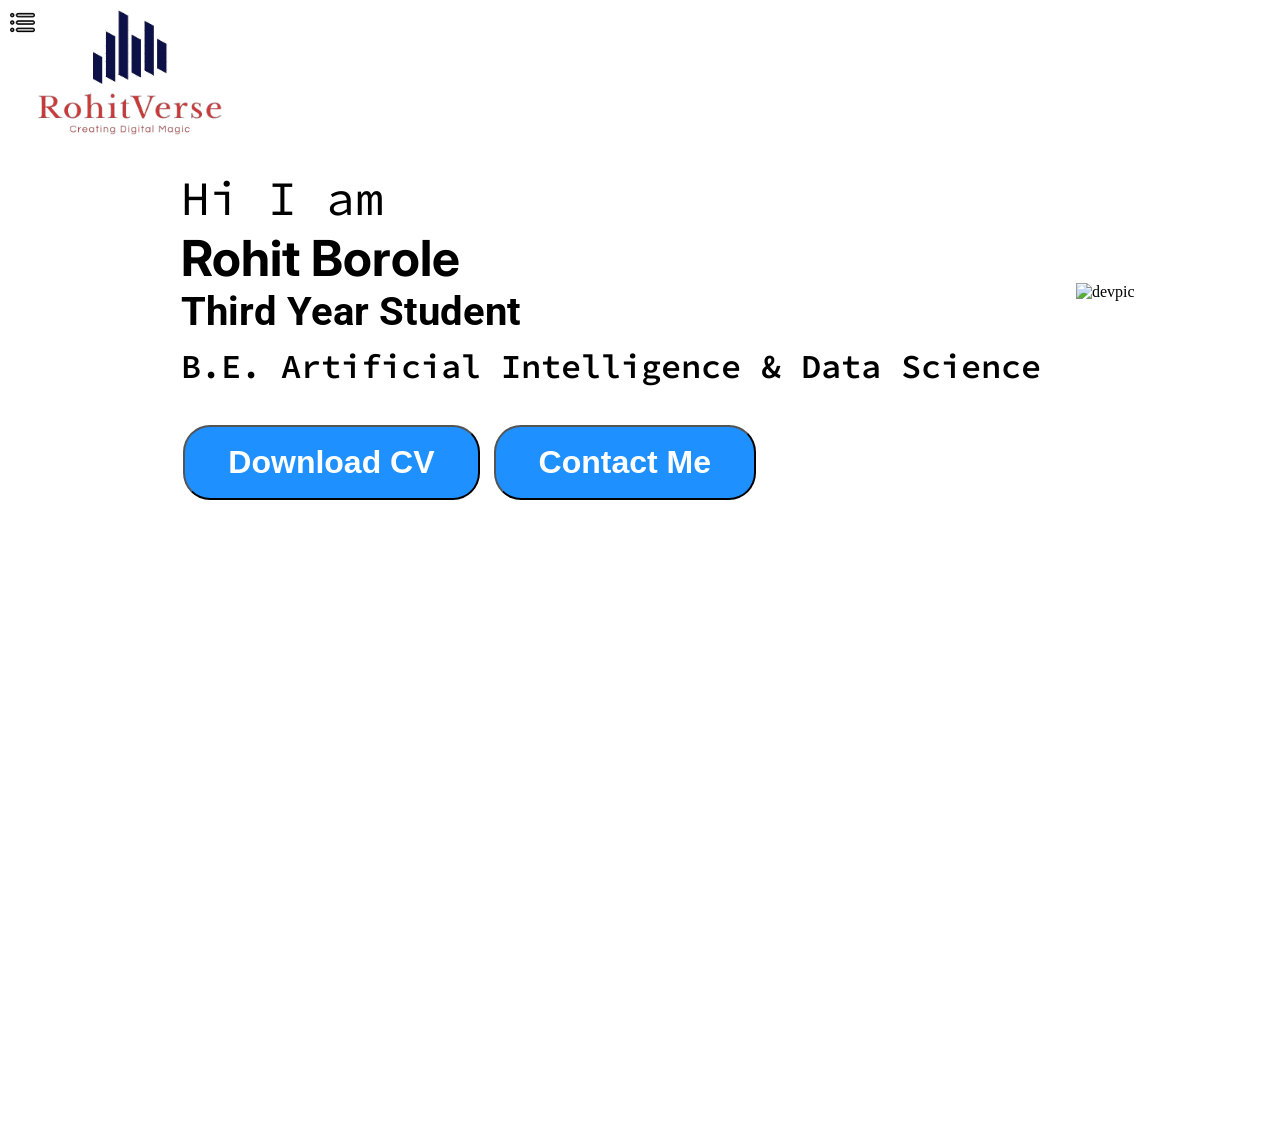
==== index.html @ 705e36b3 "Add files via upload" ====
<!DOCTYPE html>
<html lang="en">
<head>
    <meta charset="UTF-8">
    <meta name="viewport" content="width=device-width, initial-scale=1.0">
    <title>Rohit Borole</title>
    <link rel="stylesheet" href="index.css">
</head>
<body>
    <div class="container">
        <div class="sidebar sidebarGo">
            <div class="vl"></div>
            <div class="logo">
                <img src="/logo.png" alt="logo" width="125">
            </div>
            <nav>
                <ul>
                    <li><a href="/index.html"> Home</a></li>
                    <li><a href="/intro.html"> My Intro</a></li>
                    <li><a href="/cv.html"> CV</a></li>
                    <li><a href="/blog.html"> Blog</a></li>
                    <li><a href="/contact.html"> Contact</a></li>
                </ul>
            </nav>
        </div>
        <div class="main">
            <div class="logo1">
                <img src="/logo.png" alt="logo" width="260">
            </div>
            <div class="hamburger">
                <img class="ham" src="/ham.png" alt="ham" width="25">
                <img class="cross" src="/cross.png" alt="cross" width="25">
            </div>
            <div class="infocontainer">
                <div class="devinfo">
                    <div class="hello">Hi I am </div>
                    <div class="name">Rohit Borole</div>
                    <div class="about">Third Year Student </div>
                    <div class="moreabout">B.E. Artificial Intelligence & Data Science</div>
                    <div class="buttons">
                        <a href="/cv.pdf"><button class="btn">Download CV</button></a>
                        <a href="/contact.html"><button class="btn">Contact Me</button></a>
                    </div>
                </div>
                <div class="devpic"><img src="/devpic1.png" alt="devpic"></div>
            </div>
        </div>
    </div>
<script src="/script.js"></script>    
</body>
</html>
---- index.css ----
@import url('https://fonts.googleapis.com/css2?family=Kalnia:wght@300;500;600&family=Source+Code+Pro&display=swap');
@import url('https://fonts.googleapis.com/css2?family=Roboto:ital,wght@1,300&display=swap');
@import url('https://fonts.googleapis.com/css2?family=Kalnia:wght@300;600&family=Source+Code+Pro&display=swap');
@import url('https://fonts.googleapis.com/css2?family=Inter:wght@800&display=swap');
*{
    margin: 0;
    padding: 0;
}
.sidebar{
    background-color: rgb(217, 217, 217);
    position: absolute;
    font-family: 'Kalnia', serif;
    height: 100vw;
    transition: transform 0.3s ease-in;
}
.sidebar nav{
    padding:0 67px;
    font-weight: bolder;
}
.sidebar nav li{
    list-style: none;
    font-size: 20px;
    padding: 30px 0px 1px;
}
.sidebar nav li a{
    text-decoration: none;
    color: black;
}
.main{
    /*background-color: aquamarine;*/
    width: 110vw;
    height: auto;
}
.container{
    display:flex
}
.infocontainer{
    /*background-color: burlywood;*/
    height: 78vh;
    width: 80vw;
    margin: 144px auto;
    display: flex;
    justify-content: space-around;
}
.intro{
    /*background-color: burlywood;*/
    height: 78vh;
    width: 80vw;
    margin: 144px auto;
    display: flex;
    justify-content: space-around;
}
.devinfo{
    font-size: 16px;
    display: flex;
    align-items: baseline;
    flex-direction: column;
    font-family: 'Source Code Pro', monospace;
    margin: -115px 0 0 36px;

}
.devpic img{
    height: 78vh;
}
.hello {
    font-size: 3em;
    font-family: 'Source Code Pro', monospace;
}
.name {
    font-size: 3.1em;
    font-weight: bolder;
    font-family: 'Inter', sans-serif;
}
.about {
    font-size: 2.5em;
    font-family: 'Roboto', sans-serif;
    font-weight: bolder;
}
.moreabout {
    font-size: 2.1em;
    font-weight: 600;
    margin-top: 10px;
}
.buttons{
    margin-top: 2.2em;
    font-size: 16px;
}
.btn{
    padding: 17px 43px;
    border-radius: 27px;
    background-color: dodgerblue;
    color: white;
    font-weight: 700;
    font-size: 2em;
    margin: 3px 2px;
    cursor: pointer; 
    
}
.btn:hover{
    background-color: white;
    color: dodgerblue;
    font-weight: 700;
}
.btn-sm{
    font-size: 15px;
    padding: 11px 23px;
    margin: 5px 0;
}
.main h1{
    margin: 10px 0 10px -1px ;
    font-size: 58px;
    font-family: 'Kalnia', serif;
    font-weight: bolder;
}
.contactform{
    margin: 50px 45px;

}
.contactform form div{
    padding: 8px 0 ;
    display: flex;
    flex-direction: column;
}
.contactform form div input{
    margin: 5px 0 0;
    width: 20vw;
    border-radius: 6px;
    font-size: 17px;
}
#emailHelp{
    margin: 5px 0;
    font-size: 10px;
    color: midnightblue;
}
#form-check{
    flex-direction: row;
}
#form-check input{
    width: 13px;
    margin: 0px 3px;
}
.blogitem{
    margin: 25px;
}
.blogitem h2{
    margin: 25px 23px 19px 10px;
    font-family: 'Roboto', sans-serif;
    font-size: 27px;
}

.CVcontainer h2{
    margin: 25px 23px 26px 10px;
    font-family: 'Roboto', sans-serif;
    font-size: 27px;
}
.h2{
    margin: 25px 23px 19px 10px;
    font-family: 'Roboto', sans-serif;
    font-size: 27px;
}
.p{
    margin: -13px 25px 10px;
    font-family: 'Source Code Pro', monospace;
}
.devinfo h2{
    margin: 25px 23px 19px 10px;
    font-family: 'Roboto', sans-serif;
    font-size: 27px;
}
.prog_skillcontainer p{
    margin: -13px 25px 10px;
    font-family: 'Source Code Pro', monospace;
    font-weight: 700;   
}
.sidebarGo{
    transform: translate(-250px, 0px);
    position: absolute;
}
.skillcontainer p{
    margin: -13px 25px 10px;
    font-family: 'Source Code Pro', monospace;
    font-weight: 700;   
}
@media (max-width: 1025px){
    /*kground-color: aquamarine;*/
    
    .devpic{
        display: none;
    }
    .devinfo{
        font-size: 10px;
        padding: 30px 0;
    }
    .buttons{
        font-size: 7px;
    }
    /*.main h1{
        font-size: 45px;
    }*/
    .intro h1{
        font-size: 45px;
    }
    .CVcontainer h1{
        font-size: 45px;
    }
    .blogcontainer h1{
        font-size: 45px;
    }
    .contactform h1{
        font-size: 45px;
    }
    .CVcontainer{
        margin: 21px 0 0 51px;
    }
    .blogcontainer{
        margin: 22px 0 0 15px;
    }
    .intro{
        margin: 80px 0 0 14px;
    }
    .contactform{
        margin: 13px 0 0 50px;
    }
    .infocontainer{
        margin: 95px 0 0 21px;        
    }
    .contactform form div input {
        margin: 5px 0 0;
        width: 250px;
        border-radius: 6px;
        font-size: 17px;
    }
    .sidebar {
        background-color: rgb(217, 217, 217);
        position: absolute;
        font-family: 'Kalnia', serif;
        height: 100%;
        transition: transform 0.3s ease-in;
    }
    .logo1{
        margin-left: 30px;
    }
} 
.logo{
    padding: 10px;
    margin: 7px 33px;
    margin-bottom: 0;
    padding-bottom: 0;
}
.logo1{
    margin-left:0 630px;
}
.hamburger{
    position: absolute;
    cursor: pointer;
    top: 10px;
    left: 10px;
}
.cross{
    margin-left: 175px;
    transition: transform 0.3s ease-in;
}
.blogcontainer h1{
    margin: 25px;

}
.blogcontainer{
    margin: 50px 0 0 45px;

}

.contactform h1{
    margin: 10px 0 10px -1px ;
    
}
.vl {
    border-left: 6px solid rgb(119, 119, 119);
    height: 100%;
    margin-left: 220px;
    filter: blur(5px);
    position: fixed;
    
}
.CVcontainer{
    margin: 50px 0 0 45px;
}
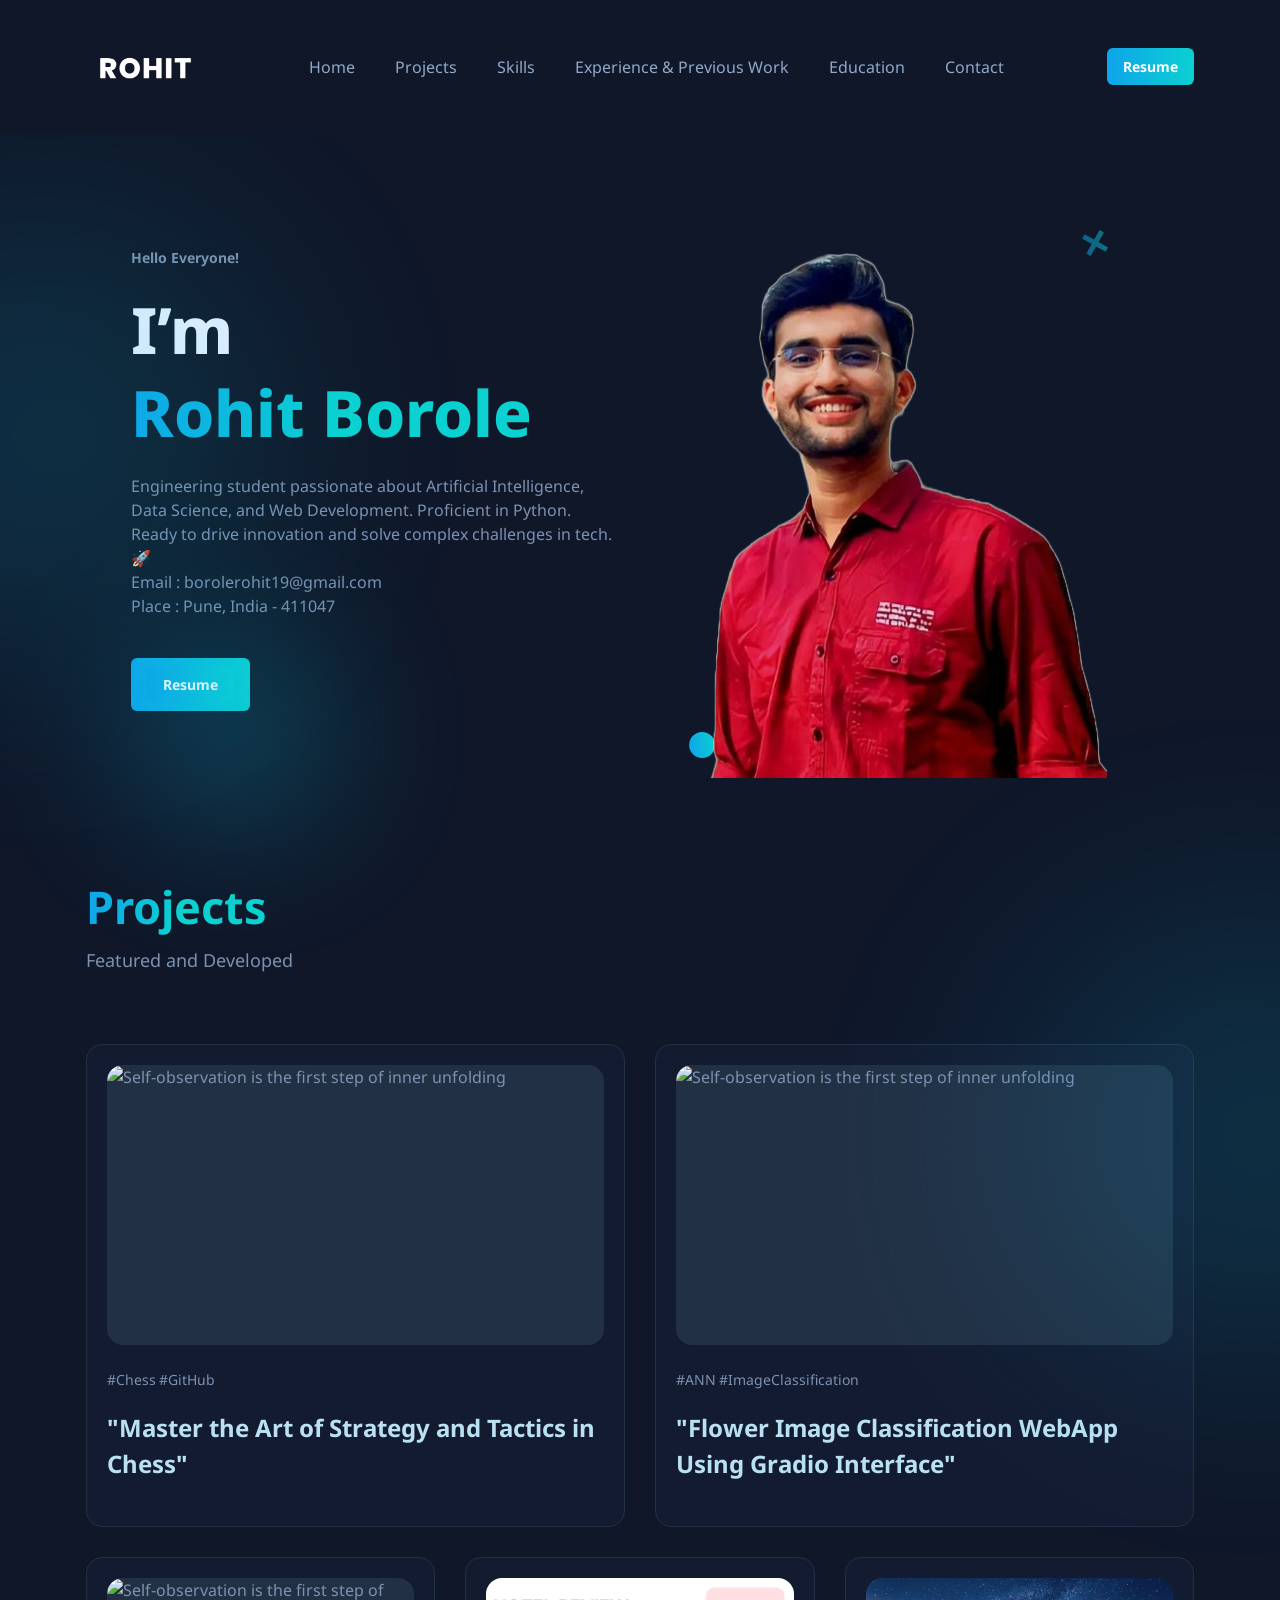
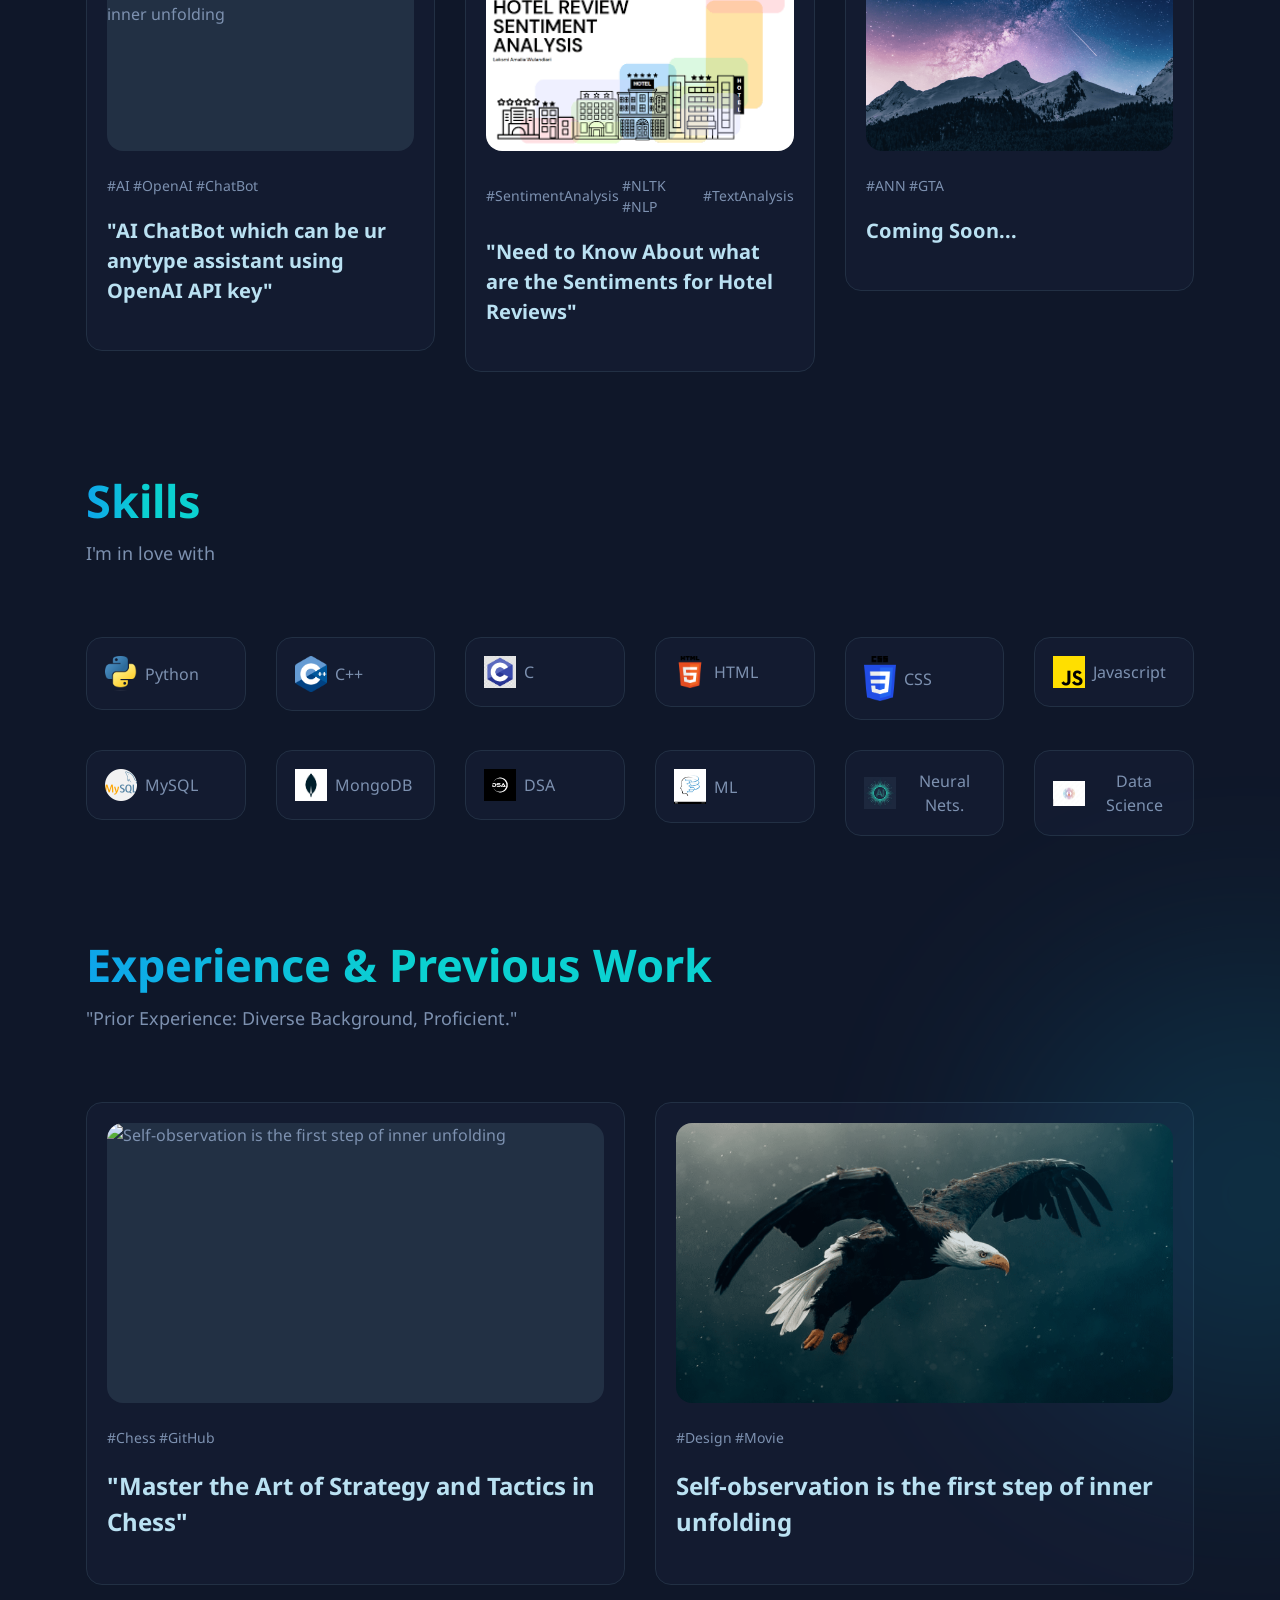
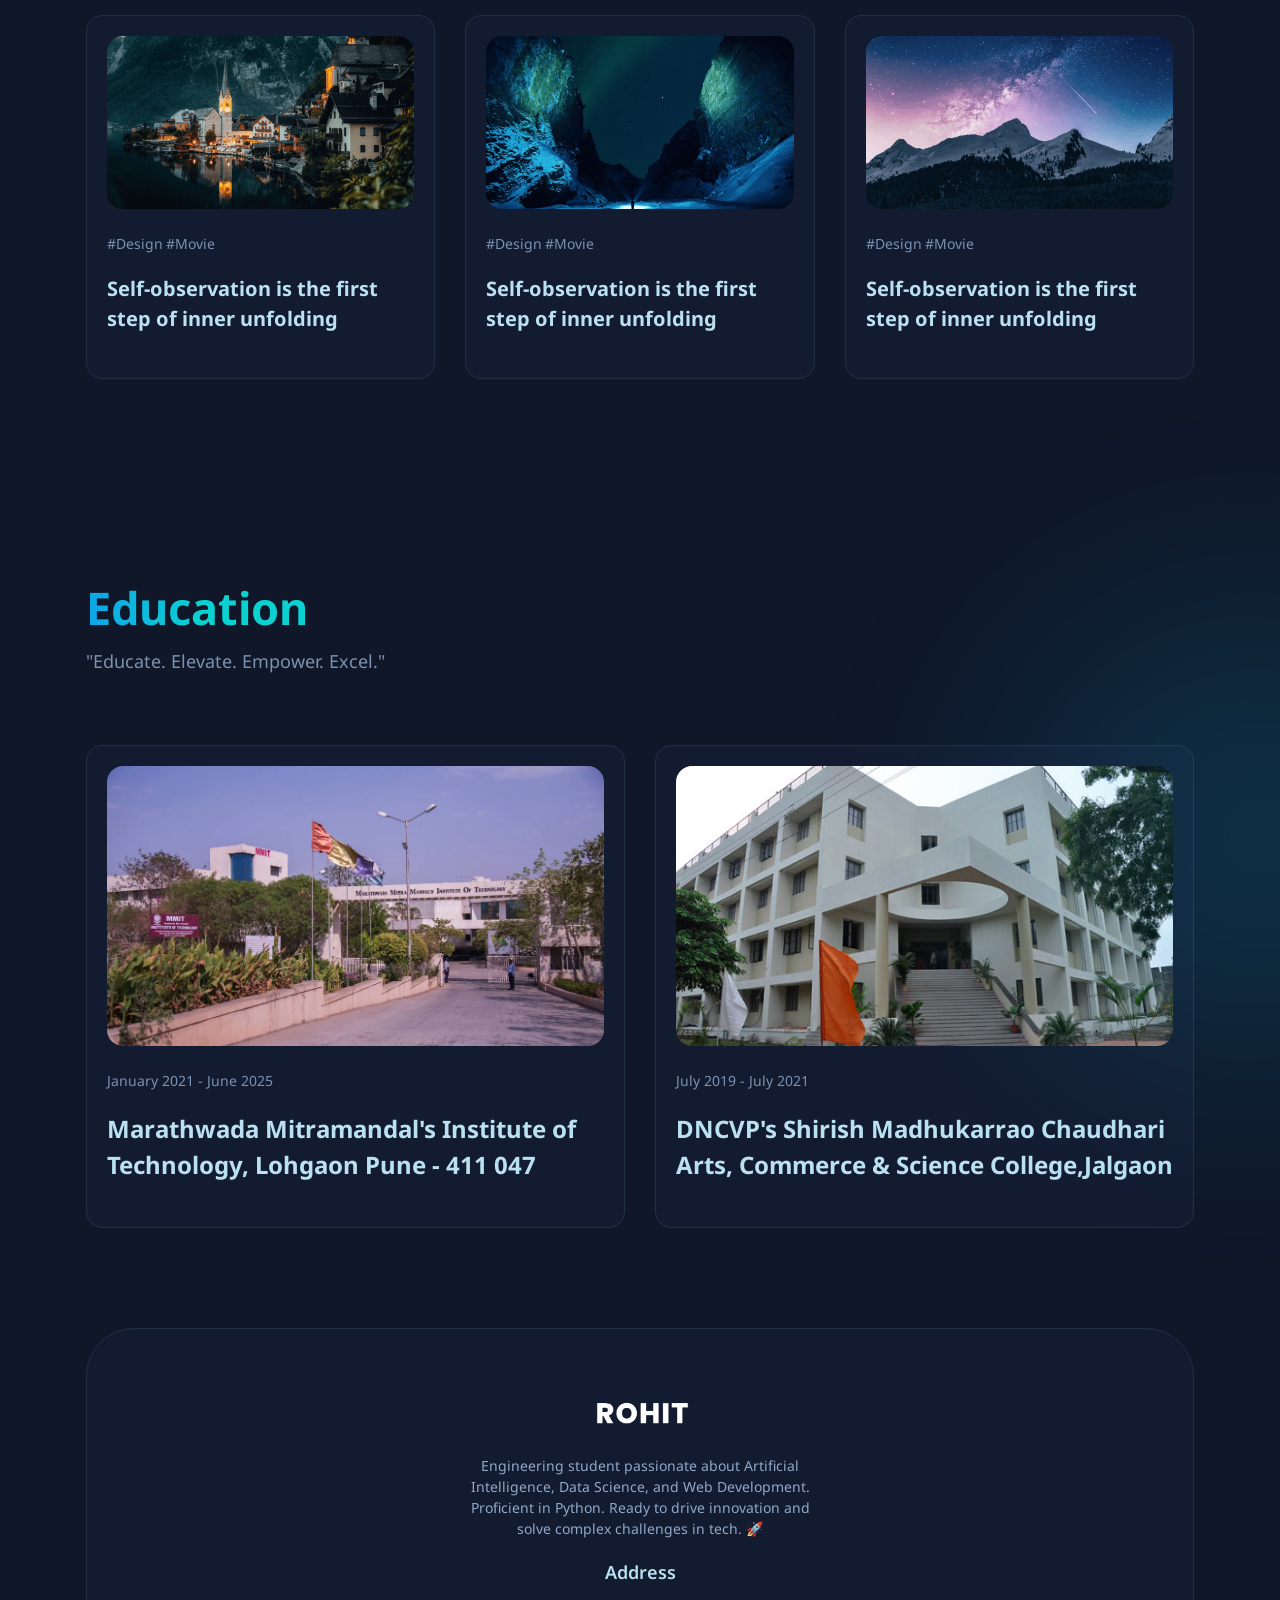
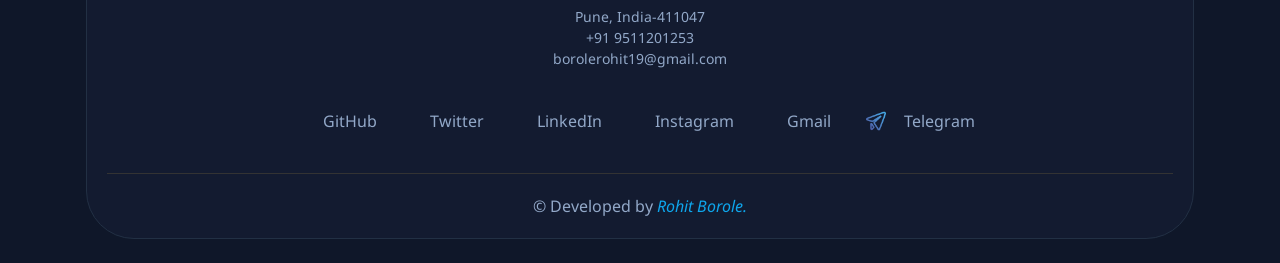
==== commit 0cc6237c: "Add files via upload" ====
--- a/index.html
+++ b/index.html
@@ -1,51 +1,1016 @@
-<!DOCTYPE html>
-<html lang="en">
-<head>
-    <meta charset="UTF-8">
-    <meta name="viewport" content="width=device-width, initial-scale=1.0">
-    <title>Rohit Borole</title>
-    <link rel="stylesheet" href="index.css">
-</head>
-<body>
-    <div class="container">
-        <div class="sidebar sidebarGo">
-            <div class="vl"></div>
-            <div class="logo">
-                <img src="/logo.png" alt="logo" width="125">
-            </div>
-            <nav>
-                <ul>
-                    <li><a href="/index.html"> Home</a></li>
-                    <li><a href="/intro.html"> My Intro</a></li>
-                    <li><a href="/cv.html"> CV</a></li>
-                    <li><a href="/blog.html"> Blog</a></li>
-                    <li><a href="/contact.html"> Contact</a></li>
-                </ul>
-            </nav>
-        </div>
-        <div class="main">
-            <div class="logo1">
-                <img src="/logo.png" alt="logo" width="260">
-            </div>
-            <div class="hamburger">
-                <img class="ham" src="/ham.png" alt="ham" width="25">
-                <img class="cross" src="/cross.png" alt="cross" width="25">
-            </div>
-            <div class="infocontainer">
-                <div class="devinfo">
-                    <div class="hello">Hi I am </div>
-                    <div class="name">Rohit Borole</div>
-                    <div class="about">Third Year Student </div>
-                    <div class="moreabout">B.E. Artificial Intelligence & Data Science</div>
-                    <div class="buttons">
-                        <a href="/cv.pdf"><button class="btn">Download CV</button></a>
-                        <a href="/contact.html"><button class="btn">Contact Me</button></a>
-                    </div>
-                </div>
-                <div class="devpic"><img src="/devpic1.png" alt="devpic"></div>
-            </div>
-        </div>
-    </div>
-<script src="/script.js"></script>    
-</body>
+<!DOCTYPE html>
+<html lang="en">
+
+<head>
+  <meta charset="UTF-8">
+  <meta http-equiv="X-UA-Compatible" content="IE=edge">
+  <meta name="viewport" content="width=device-width, initial-scale=1.0">
+
+  <!-- 
+    - primary meta tags
+  -->
+  <title>Rohit - Personal Portfolio</title>
+  <meta name="title" content="Rohit - Personal Portfolio">
+  <meta name="description" content="This is a Portfolio of & by Rohit">
+
+  <!-- 
+    - favicon
+  -->
+  <link rel="shortcut icon" href="./assets/images/R.png" type="image/svg+xml">
+
+  <!-- 
+    - google font link
+  -->
+  <link rel="preconnect" href="https://fonts.googleapis.com">
+  <link rel="preconnect" href="https://fonts.gstatic.com" crossorigin>
+  <link href="https://fonts.googleapis.com/css2?family=Noto+Sans:wght@300;400;500;600;700;800&display=swap"
+    rel="stylesheet">
+
+  <!-- 
+    - custom css link
+  -->
+  <link rel="stylesheet" href="./assets/css/style.css">
+
+  <!-- 
+    - preload images
+  -->
+  <link rel="preload" as="image" href="./assets/images/file.png">
+  <link rel="preload" as="image" href="./assets/images/pattern-2.svg">
+  <link rel="preload" as="image" href="./assets/images/pattern-3.svg">
+
+</head>
+
+<body id="top">
+
+  <!-- 
+    - #HEADER
+  -->
+
+  <header class="header" data-header>
+    <div class="container">
+
+      <a href="#" class="logo">
+        <img src="logo.png" width="119" height="37" alt="Wren logo">
+      </a>
+
+      <nav class="navbar" data-navbar>
+
+        <div class="navbar-top">
+          <a href="#" class="logo">
+            <img src="logo.png" width="119" height="37" alt="Wren logo">
+          </a>
+
+          <button class="nav-close-btn" aria-label="close menu" data-nav-toggler>
+            <ion-icon name="close-outline" aria-hidden="true"></ion-icon>
+          </button>
+        </div>
+
+        <ul class="navbar-list">
+
+          <li>
+            <a href="#home" class="navbar-link hover-1" data-nav-toggler>Home</a>
+          </li>
+
+         
+          <li>
+            <a href="#featured" class="navbar-link hover-1" data-nav-toggler>Projects</a>
+          </li>
+
+          <li>
+            <a href="#tag-label" class="navbar-link hover-1" data-nav-toggler>Skills</a>
+          </li>
+
+          <li>
+            <a href="#expr" class="navbar-link hover-1" data-nav-toggler>Experience & Previous Work</a>
+          </li>
+
+          <li>
+            <a href="#education" class="navbar-link hover-1" data-nav-toggler>Education</a>
+          </li>
+           
+          <li>
+            <a href="#contact" class="navbar-link hover-1" data-nav-toggler>Contact</a>
+          </li>
+
+
+
+        </ul>
+
+        <div class="navbar-bottom">
+
+          <div class="profile-card">
+            <img src="./assets/images/file(1).png" width="48" height="48" alt="Steven" class="profile-banner">
+
+            <div>
+              <p class="card-title">Hello Steven !</p>
+
+              <p class="card-subtitle">
+                You have 3 new messages
+              </p>
+            </div>
+          </div>
+
+          <ul class="link-list">
+
+            <li>
+              <a href="#" class="navbar-bottom-link hover-1">Profile</a>
+            </li>
+
+            <li>
+              <a href="#" class="navbar-bottom-link hover-1">Articles Saved</a>
+            </li>
+
+            <li>
+              <a href="#" class="navbar-bottom-link hover-1">Add New Post</a>
+            </li>
+
+            <li>
+              <a href="#" class="navbar-bottom-link hover-1">My Likes</a>
+            </li>
+
+            <li>
+              <a href="#" class="navbar-bottom-link hover-1">Account Setting</a>
+            </li>
+
+            <li>
+              <a href="#" class="navbar-bottom-link hover-1">Sign Out</a>
+            </li>
+
+          </ul>
+
+        </div>
+
+        <p class="copyright-text">
+          Copyright 2024 © Rohit - Personal Portfolio.
+          Developed by &#x2764;
+        </p>
+        
+
+      </nav>
+
+      <a href="./assets/RESUME.pdf" class="btn btn-primary">Resume</a>
+
+      <button class="nav-open-btn" aria-label="open menu" data-nav-toggler>
+        <ion-icon name="menu-outline" aria-hidden="true"></ion-icon>
+      </button>
+
+    </div>
+  </header>
+
+
+
+
+
+  <main>
+    <article>
+
+      <!-- 
+        - #HERO
+      -->
+
+      <section class="hero" id="home" aria-label="home">
+        <div class="container">
+
+          <div class="hero-content">
+
+            <p class="hero-subtitle">Hello Everyone!</p>
+
+            <h1 class="headline headline-1 section-title">
+              I’m <span class="span">Rohit Borole</span>
+            </h1>
+
+            <p class="hero-text">
+              Engineering student passionate about Artificial Intelligence, Data Science, and Web Development. Proficient in Python. Ready to drive innovation and solve complex challenges in tech. 🚀<br>
+Email : borolerohit19@gmail.com <br>
+
+Place : Pune, India - 411047
+            </p>
+
+            <button class="btn btn-primary">
+              
+              <span class="span"><a href="./assets/RESUME.pdf" class="btn btn-primary">Resume</a></span>
+              
+            </button>
+            
+
+          </div>
+
+          <div class="hero-banner">
+
+            <img src="./assets/images/file.png" width="163.5" height="245" alt="Wren Clark" class="w-100">
+            <img src="./assets/images/pattern-2.svg" width="27" height="26" alt="shape" class="shape shape-1">
+
+            <img src="./assets/images/pattern-3.svg" margin-left="" width="27" height="26" alt="shape" class="shape shape-2">
+
+          </div>
+
+          <img src="./assets/images/shadow-1.svg" width="500" height="800" alt="" class="hero-bg hero-bg-1">
+
+          <img src="./assets/images/shadow-2.svg" width="500" height="500" alt="" class="hero-bg hero-bg-2">
+
+        </div>
+      </section>
+
+
+
+
+
+
+      <!-- 
+        - #FEATURED POST
+      -->
+
+      <section class="section feature" aria-label="feature" id="featured">
+        <div class="container">
+
+          <h2 class="headline headline-2 section-title">
+            <span class="span">Projects</span>
+          </h2>
+
+          <p class="section-text">
+            Featured and Developed
+          </p>
+
+          <ul class="feature-list">
+
+            <li>
+              <div class="card feature-card">
+
+                <figure class="card-banner img-holder" style="--width: 1602; --height: 903;">
+                  <img src="https://i.ytimg.com/vi/wYRRVRrK0R8/maxresdefault.jpg" width="1602" height="903" loading="lazy"
+                    alt="Self-observation is the first step of inner unfolding" class="img-cover">
+                </figure>
+
+                <div class="card-content">
+
+                  <div class="card-wrapper">
+                    <div class="card-tag">
+                      <a href="#" class="span hover-2">#Chess</a>
+
+                      <a href="#" class="span hover-2">#GitHub</a>
+                    </div>
+
+                    <div class="wrapper">
+                    </div>
+                  </div>
+
+                  <h3 class="headline headline-3">
+                    <a href="https://rohit-borole.github.io/Chess-By-Rohit/" class="card-title hover-2">
+                      "Master the Art of Strategy and Tactics in Chess"
+                    </a>
+                  </h3>
+
+                  <div class="card-wrapper">
+
+                    
+
+                  </div>
+
+                </div>
+
+              </div>
+            </li>
+
+            <li>
+              <div class="card feature-card">
+
+                <figure class="card-banner img-holder" style="--width: 1602; --height: 903;">
+                  <img src="https://miro.medium.com/v2/resize:fit:1400/1*ga5jFqUhdh_2P8nEul_IXA.png" width="1602" height="903" loading="lazy"
+                    alt="Self-observation is the first step of inner unfolding" class="img-cover">
+                </figure>
+
+                <div class="card-content">
+
+                  <div class="card-wrapper">
+                    <div class="card-tag">
+                      <a href="#" class="span hover-2">#ANN</a>
+
+                      <a href="#" class="span hover-2">#ImageClassification</a>
+                    </div>
+
+                    
+                  </div>
+
+                  <h3 class="headline headline-3">
+                    <a href="#" class="card-title hover-2">
+                      "Flower Image Classification WebApp Using Gradio Interface"
+                    </a>
+                  </h3>
+
+                  <div class="card-wrapper">
+
+                    
+
+                    
+                  </div>
+
+                </div>
+
+              </div>
+            </li>
+
+            <li>
+              <div class="card feature-card">
+
+                <figure class="card-banner img-holder" style="--width: 1602; --height: 903;">
+                  <img src="https://res.cloudinary.com/upwork-cloud/video/upload/c_scale,w_1000/v1708282885/catalog/1759286715550097408/xennyd4yoke6ts0ivbgb.JPEG" width="1602" height="903" loading="lazy"
+                    alt="Self-observation is the first step of inner unfolding" class="img-cover">
+                </figure>
+
+                <div class="card-content">
+
+                  <div class="card-wrapper">
+                    <div class="card-tag">
+                      <a href="#" class="span hover-2">#AI</a>
+                      <a href="#" class="span hover-2">#OpenAI</a>
+                      <a href="#" class="span hover-2">#ChatBot</a>
+                    </div>
+
+                    
+                  </div>
+
+                  <h3 class="headline headline-3">
+                    <a href="#" class="card-title hover-2">
+                      "AI ChatBot which can be ur anytype assistant using OpenAI API key"
+                    </a>
+                  </h3>
+
+                  <div class="card-wrapper">
+
+                    
+
+                    
+                  </div>
+
+                </div>
+
+              </div>
+            </li>
+
+            <li>
+              <div class="card feature-card">
+
+                <figure class="card-banner img-holder" style="--width: 1602; --height: 903;">
+                  <img src="[data-uri]" width="1602" height="903" loading="lazy"
+                    alt="Self-observation is the first step of inner unfolding" class="img-cover">
+                </figure>
+
+                <div class="card-content">
+
+                  <div class="card-wrapper">
+                    <div class="card-tag">
+                      <a href="#" class="span hover-2">#SentimentAnalysis</a>
+                      <a href="#" class="span hover-2">#NLTK #NLP</a>
+                      <a href="#" class="span hover-2">#TextAnalysis</a>
+                    </div>
+
+                    
+                  </div>
+
+                  <h3 class="headline headline-3">
+                    <a href="#" class="card-title hover-2">
+                      "Need to Know About what are the Sentiments for Hotel Reviews"
+                    </a>
+                  </h3>
+
+                  <div class="card-wrapper">
+
+                    
+
+                    
+                  </div>
+
+                </div>
+
+              </div>
+            </li>
+
+            <li>
+              <div class="card feature-card">
+
+                <figure class="card-banner img-holder" style="--width: 1602; --height: 903;">
+                  <img src="./assets/images/featured-5.png" width="1602" height="903" loading="lazy"
+                    alt="Self-observation is the first step of inner unfolding" class="img-cover">
+                </figure>
+
+                <div class="card-content">
+
+                  <div class="card-wrapper">
+                    <div class="card-tag">
+                      <a href="#" class="span hover-2">#ANN</a>
+
+                      <a href="#" class="span hover-2">#GTA</a>
+                    </div>
+
+                    
+                  </div>
+
+                  <h3 class="headline headline-3">
+                    <a href="#" class="card-title hover-2">
+                      Coming Soon...
+                    </a>
+                  </h3>
+
+                  <div class="card-wrapper">
+
+                    
+
+                    
+                  </div>
+
+                </div>
+
+              </div>
+            </li>
+
+          </ul>
+
+        
+
+        </div>
+
+        <img src="./assets/images/shadow-3.svg" width="500" height="1500" loading="lazy" alt="" class="feature-bg">
+
+      </section>
+
+
+
+
+
+      <!-- 
+        - #POPULAR TAGS
+      -->
+
+      <section class="tags" aria-labelledby="tag-label" id="tag-label">
+        <div class="container">
+
+          <h2 class="headline headline-2 section-title" >
+            <span class="span">Skills</span>
+          </h2>
+
+          <p class="section-text">
+            I'm in love with
+          </p>
+
+          <ul class="grid-list">
+
+            <li>
+              <button class="card tag-btn">
+                <img src="./assets/images/Python.png" width="32" height="32" loading="lazy" alt="Travel">
+
+                <p class="btn-text">Python</p>
+              </button>
+            </li>
+
+            <li>
+              <button class="card tag-btn">
+                <img src="./assets/images/c++.png" width="32" height="32" loading="lazy" alt="Culture">
+
+                <p class="btn-text">C++</p>
+              </button>
+            </li>
+
+            <li>
+              <button class="card tag-btn">
+                <img src="./assets/images/c.jpg" width="32" height="32" loading="lazy" alt="Lifestyle">
+
+                <p class="btn-text">C</p>
+              </button>
+            </li>
+
+            <li>
+              <button class="card tag-btn">
+                <img src="./assets/images/html.png" width="32" height="32" loading="lazy" alt="Fashion">
+
+                <p class="btn-text">HTML</p>
+              </button>
+            </li>
+
+            <li>
+              <button class="card tag-btn">
+                <img src="./assets/images/css.png" width="32" height="32" loading="lazy" alt="Food">
+
+                <p class="btn-text">CSS</p>
+              </button>
+            </li>
+
+            <li>
+              <button class="card tag-btn">
+                <img src="./assets/images/js.png" width="32" height="32" loading="lazy" alt="Space">
+
+                <p class="btn-text">Javascript</p>
+              </button>
+            </li>
+
+            <li>
+              <button class="card tag-btn">
+                <img src="./assets/images/mysql.png" width="32" height="32" loading="lazy" alt="Animal">
+
+                <p class="btn-text">MySQL</p>
+              </button>
+            </li>
+
+            <li>
+              <button class="card tag-btn">
+                <img src="./assets/images/mongo.png" width="32" height="32" loading="lazy" alt="Minimal">
+
+                <p class="btn-text">MongoDB</p>
+              </button>
+            </li>
+
+            <li>
+              <button class="card tag-btn">
+                <img src="./assets/images/dsa.png" width="32" height="32" loading="lazy" alt="Interior">
+
+                <p class="btn-text">DSA</p>
+              </button>
+            </li>
+
+            <li>
+              <button class="card tag-btn">
+                <img src="./assets/images/ml.png" width="32" height="32" loading="lazy" alt="Plant">
+
+                <p class="btn-text">ML</p>
+              </button>
+            </li>
+
+            <li>
+              <button class="card tag-btn">
+                <img src="./assets/images/nn.jpeg" width="32" height="32" loading="lazy" alt="Nature">
+
+                <p class="btn-text">Neural Nets.</p>
+              </button>
+            </li>
+
+            <li>
+              <button class="card tag-btn">
+                <img src="./assets/images/ds.jpeg" width="32" height="32" loading="lazy" alt="Business">
+
+                <p class="btn-text">Data Science</p>
+              </button>
+            </li>
+
+          </ul>
+
+        </div>
+      </section>
+
+
+
+
+
+      <!-- 
+        - #RECENT POST
+      -->
+      <section class="section feature" aria-label="feature" id="expr">
+        <div class="container">
+
+          <h2 class="headline headline-2 section-title">
+            <span class="span">Experience & Previous Work</span>
+          </h2>
+
+          <p class="section-text">
+            "Prior Experience: Diverse Background, Proficient."
+          </p>
+
+          <ul class="feature-list">
+
+            <li>
+              <div class="card feature-card">
+
+                <figure class="card-banner img-holder" style="--width: 1602; --height: 903;">
+                  <img src="https://png.pngtree.com/background/20230524/original/pngtree-the-game-of-chess-picture-image_2710450.jpg" width="1602" height="903" loading="lazy"
+                    alt="Self-observation is the first step of inner unfolding" class="img-cover">
+                </figure>
+
+                <div class="card-content">
+
+                  <div class="card-wrapper">
+                    <div class="card-tag">
+                      <a href="#" class="span hover-2">#Chess</a>
+
+                      <a href="#" class="span hover-2">#GitHub</a>
+                    </div>
+
+                    <div class="wrapper">
+                    </div>
+                  </div>
+
+                  <h3 class="headline headline-3">
+                    <a href="#" class="card-title hover-2">
+                      "Master the Art of Strategy and Tactics in Chess"
+                    </a>
+                  </h3>
+
+                  <div class="card-wrapper">
+
+                    
+
+                  </div>
+
+                </div>
+
+              </div>
+            </li>
+
+            <li>
+              <div class="card feature-card">
+
+                <figure class="card-banner img-holder" style="--width: 1602; --height: 903;">
+                  <img src="./assets/images/featured-2.png" width="1602" height="903" loading="lazy"
+                    alt="Self-observation is the first step of inner unfolding" class="img-cover">
+                </figure>
+
+                <div class="card-content">
+
+                  <div class="card-wrapper">
+                    <div class="card-tag">
+                      <a href="#" class="span hover-2">#Design</a>
+
+                      <a href="#" class="span hover-2">#Movie</a>
+                    </div>
+
+                    
+                  </div>
+
+                  <h3 class="headline headline-3">
+                    <a href="#" class="card-title hover-2">
+                      Self-observation is the first step of inner unfolding
+                    </a>
+                  </h3>
+
+                  <div class="card-wrapper">
+
+                    
+
+                    
+                  </div>
+
+                </div>
+
+              </div>
+            </li>
+
+            <li>
+              <div class="card feature-card">
+
+                <figure class="card-banner img-holder" style="--width: 1602; --height: 903;">
+                  <img src="./assets/images/featured-3.png" width="1602" height="903" loading="lazy"
+                    alt="Self-observation is the first step of inner unfolding" class="img-cover">
+                </figure>
+
+                <div class="card-content">
+
+                  <div class="card-wrapper">
+                    <div class="card-tag">
+                      <a href="#" class="span hover-2">#Design</a>
+
+                      <a href="#" class="span hover-2">#Movie</a>
+                    </div>
+
+                    
+                  </div>
+
+                  <h3 class="headline headline-3">
+                    <a href="#" class="card-title hover-2">
+                      Self-observation is the first step of inner unfolding
+                    </a>
+                  </h3>
+
+                  <div class="card-wrapper">
+
+                    
+
+                    
+                  </div>
+
+                </div>
+
+              </div>
+            </li>
+
+            <li>
+              <div class="card feature-card">
+
+                <figure class="card-banner img-holder" style="--width: 1602; --height: 903;">
+                  <img src="./assets/images/featured-4.png" width="1602" height="903" loading="lazy"
+                    alt="Self-observation is the first step of inner unfolding" class="img-cover">
+                </figure>
+
+                <div class="card-content">
+
+                  <div class="card-wrapper">
+                    <div class="card-tag">
+                      <a href="#" class="span hover-2">#Design</a>
+
+                      <a href="#" class="span hover-2">#Movie</a>
+                    </div>
+
+                    
+                  </div>
+
+                  <h3 class="headline headline-3">
+                    <a href="#" class="card-title hover-2">
+                      Self-observation is the first step of inner unfolding
+                    </a>
+                  </h3>
+
+                  <div class="card-wrapper">
+
+                    
+
+                    
+                  </div>
+
+                </div>
+
+              </div>
+            </li>
+
+            <li>
+              <div class="card feature-card">
+
+                <figure class="card-banner img-holder" style="--width: 1602; --height: 903;">
+                  <img src="./assets/images/featured-5.png" width="1602" height="903" loading="lazy"
+                    alt="Self-observation is the first step of inner unfolding" class="img-cover">
+                </figure>
+
+                <div class="card-content">
+
+                  <div class="card-wrapper">
+                    <div class="card-tag">
+                      <a href="#" class="span hover-2">#Design</a>
+
+                      <a href="#" class="span hover-2">#Movie</a>
+                    </div>
+
+                    
+                  </div>
+
+                  <h3 class="headline headline-3">
+                    <a href="#" class="card-title hover-2">
+                      Self-observation is the first step of inner unfolding
+                    </a>
+                  </h3>
+
+                  <div class="card-wrapper">
+
+                    
+
+                    
+                  </div>
+
+                </div>
+
+              </div>
+            </li>
+
+          </ul>
+
+        
+
+        </div>
+
+        <img src="./assets/images/shadow-3.svg" width="500" height="1500" loading="lazy" alt="" class="feature-bg">
+
+      </section>
+
+      <!-- 
+        - #Education
+      -->
+      <section class="section feature" aria-label="feature" id="education">
+        <div class="container">
+
+          <h2 class="headline headline-2 section-title">
+            <span class="span">Education</span>
+          </h2>
+
+          <p class="section-text">
+            "Educate. Elevate. Empower. Excel."
+          </p>
+
+          <ul class="feature-list">
+
+            <li>
+              <div class="card feature-card">
+
+                <figure class="card-banner img-holder" style="--width: 1602; --height: 903;">
+                  <img src="./assets/images/mmit.webp" width="1602" height="903" loading="lazy"
+                    alt="Self-observation is the first step of inner unfolding" class="img-cover">
+                </figure>
+
+                <div class="card-content">
+
+                  <div class="card-wrapper">
+                    <div class="card-tag">
+                      <a href="#" class="span hover-2">January 2021 - June 2025</a>
+
+                      <a href="#" class="span hover-2"></a>
+                    </div>
+
+                    <div class="wrapper">
+                    </div>
+                  </div>
+
+                  <h3 class="headline headline-3">
+                    <a href="#" class="card-title hover-2">
+                      Marathwada Mitramandal's Institute of Technology, Lohgaon Pune - 411 047
+                    </a>
+                  </h3>
+
+                  <div class="card-wrapper">
+
+                    
+
+                  </div>
+
+                </div>
+
+              </div>
+            </li>
+
+            <li>
+              <div class="card feature-card">
+
+                <figure class="card-banner img-holder" style="--width: 1602; --height: 903;">
+                  <img src="./assets/images/dnc.jpg" width="1602" height="903" loading="lazy"
+                    alt="Self-observation is the first step of inner unfolding" class="img-cover">
+                </figure>
+
+                <div class="card-content">
+
+                  <div class="card-wrapper">
+                    <div class="card-tag">
+                      <a href="#" class="span hover-2">July 2019 - July 2021</a>
+
+                      <a href="#" class="span hover-2"></a>
+                    </div>
+
+                    
+                  </div>
+
+                  <h3 class="headline headline-3">
+                    <a href="#" class="card-title hover-2">
+                      DNCVP's Shirish Madhukarrao Chaudhari Arts, Commerce & Science College,Jalgaon
+                    </a>
+                  </h3>
+
+                  <div class="card-wrapper">
+
+                    
+
+                    
+                  </div>
+
+                </div>
+
+              </div>
+            </li>
+
+            
+
+
+          </ul>
+
+        
+
+        </div>
+
+        <img src="./assets/images/shadow-3.svg" width="500" height="1500" loading="lazy" alt="" class="feature-bg">
+
+      </section>
+    </article>
+  </main>
+
+
+
+
+
+  <!-- 
+    - #FOOTER
+  -->
+
+  <footer>
+    <div class="container" id="contact">
+
+      <div class="card footer" style="text-align: center;" >
+
+        <div class="section footer-top" style="padding: 40px 0; display: inline-block;">
+
+          <div class="footer-brand" style="max-width: 350px; display: inline-block;">
+
+            <a href="#" class="logo">
+              <img src="logo.png" width="119" height="37" loading="lazy" alt="Wren logo" style="margin-left: 118px;">
+            </a>
+
+            <p class="footer-text" style="margin: 0 auto;">
+              Engineering student passionate about Artificial Intelligence, Data Science, and Web Development. Proficient in Python. Ready to drive innovation and solve complex challenges in tech. 🚀
+            </p>
+
+            <p class="footer-list-title" style="margin: 20px 0; font-weight: 600;">Address</p>
+
+            <address class="footer-text address" style="margin: 0 auto;">
+              Pune, India-411047 <br>
+              +91 9511201253 <br>
+              borolerohit19@gmail.com
+            </address>
+            <ul class="social-list" style="margin: 40px auto 0;">
+
+              <li>
+                <a href="https://github.com/rohit-borole" class="social-link">
+                  <ion-icon name="logo-github"></ion-icon>
+  
+                  <span class="span">GitHub</span>
+                </a>
+              </li>
+              
+              <li>
+                <a href="#" class="social-link">
+                  <ion-icon name="logo-twitter"></ion-icon>
+  
+                  <span class="span">Twitter</span>
+                </a>
+              </li>
+  
+              <li>
+                <a href="https://www.linkedin.com/in/rohit-borole" class="social-link">
+                  <ion-icon name="logo-linkedin"></ion-icon>
+  
+                  <span class="span">LinkedIn</span>
+                </a>
+              </li>
+  
+              <li>
+                <a href="https://www.instagram.com/b.rohit_01?igsh=MWsyYTc3NjZ6dWQz" class="social-link">
+                  <ion-icon name="logo-instagram"></ion-icon>
+  
+                  <span class="span">Instagram</span>
+                </a>
+              </li>
+              
+              <li>
+                <a href="mailto:rohitborole3007@gmail.com" class="social-link">
+                  <ion-icon name="mail-outline"></ion-icon>
+  
+                  <span class="span">Gmail</span>
+                </a>
+              </li>
+  
+              <li>
+                <a href="https://t.me/rohitborole" class="social-link">
+                  <img src="./assets/images/paper-plane.png" width="20SS" height="20SS">
+
+  
+                  <span class="span">Telegram</span>
+                </a>
+              </li>
+            </ul>
+          </div>
+
+        </div>
+
+        <div class="footer-bottom" style="padding: 20px 0; border-top: 1px solid #333; text-align: center;">
+
+          <p class="copyright">
+            &copy; Developed by <a href="https://www.linkedin.com/in/rohit-borole" class="copyright-link">Rohit Borole.</a>
+          </p>
+
+          
+
+        </div>
+
+      </div>
+
+    </div>
+  </footer>
+
+
+
+
+
+  <!-- 
+    - #BACK TO TOP
+  -->
+
+  <a href="#top" class="back-top-btn" aria-label="back to top" data-back-top-btn>
+    <ion-icon name="arrow-up-outline" aria-hidden="true"></ion-icon>
+  </a>
+
+
+
+
+
+  <!-- 
+    - custom js link
+  -->
+  <script src="./assets/js/script.js"></script>
+
+  <!-- 
+    - ionicon link
+  -->
+  <script type="module" src="https://unpkg.com/ionicons@5.5.2/dist/ionicons/ionicons.esm.js"></script>
+  <script nomodule src="https://unpkg.com/ionicons@5.5.2/dist/ionicons/ionicons.js"></script>
+
+</body>
+
 </html>
--- a/assets/css/style.css
+++ b/assets/css/style.css
@@ -0,0 +1,1357 @@
+/*-----------------------------------*\
+  #style.css
+\*-----------------------------------*/
+
+/**
+ * copyright 2022 codewithsadee
+ */
+
+
+
+
+
+/*-----------------------------------*\
+  #CUSTOM PROPERTY
+\*-----------------------------------*/
+
+:root {
+
+  /**
+   * COLORS
+   */
+
+  /** Background colors */
+  --bg-wild-blue-yonder: hsla(216, 33%, 68%, 1);
+  --bg-carolina-blue: hsla(199, 89%, 49%, 1);
+  --bg-prussian-blue: hsla(216, 33%, 20%, 1);
+  --bg-oxford-blue: hsla(222, 44%, 13%, 1);
+  --bg-oxford-blue-2: hsla(222, 47%, 11%, 1);
+
+  /** Text colors */
+  --text-white: hsla(0, 0%, 100%, 1);
+  --text-alice-blue: hsla(216, 100%, 95%, 1);
+  --text-columbia-blue: hsla(199, 69%, 84%, 1);
+  --text-wild-blue-yonder: hsla(216, 33%, 68%, 1);
+  --text-carolina-blue: hsla(199, 89%, 49%, 1);
+  --text-shadow-blue: hsla(217, 24%, 59%, 1);
+  --text-slate-gray: hsla(217, 17%, 48%, 1);
+
+  /** Gradient colors */
+  --gradient-1: linear-gradient(90deg, #0ea5ea, #0bd1d1 51%);
+  --gradient-2: linear-gradient(90deg, #0ea5ea, #0bd1d1 51%, #0ea5ea);
+  --gradient-3: linear-gradient(0deg, #000d1a, transparent);
+
+  /** Border colors */
+  --border-wild-blue-yonder: hsla(216, 33%, 68%, 1);
+  --border-prussian-blue: hsla(216, 33%, 20%, 1);
+  --border-white: hsl(0, 0%, 100%);
+  --border-white-alpha-15: hsla(0, 0%, 100%, 0.15);
+
+  /** Default colors */
+  --white: hsl(0, 0%, 100%, 1);
+  --black: hsl(0, 0%, 0%, 1);
+
+  /**
+   * TYPOGRAPHY
+   */
+
+  /** Font family */
+  --fontFamily-noto_sans: 'Noto Sans', sans-serif;
+
+  /** Font size */
+  --fontSize-1: 2.9rem;
+  --fontSize-2: 2.0rem;
+  --fontSize-3: 1.8rem;
+  --fontSize-4: 1.6rem;
+  --fontSize-5: 1.5rem;
+  --fontSize-6: 1.4rem;
+  --fontSize-7: 1.2rem;
+  --fontSize-8: 1.3rem;
+
+  /** Font weight */
+  --weight-medium: 500;
+  --weight-semiBold: 600;
+  --weight-bold: 700;
+  --weight-extraBold: 800;
+
+  /** Line height */
+  --lineHeight-1: 1.3;
+  --lineHeight-2: 1.5;
+  --lineHeight-4: 1.5;
+
+  /**
+   * BOX SHADOW
+   */
+
+  --shadow-1: 0 8px 20px 0 hsla(0, 0%, 0%, 0.05);
+  --shadow-2: 0px 3px 20px hsla(180, 90%, 43%, 0.2);
+
+  /**
+   * BORDER RADIUS
+   */
+
+  --radius-6: 6px;
+  --radius-8: 8px;
+  --radius-16: 16px;
+  --radius-48: 48px;
+  --radius-circle: 50%;
+  --radius-pill: 200px;
+
+  /**
+   * SPACING
+   */
+
+  --section-padding: 70px;
+
+  /**
+   * TRANSITION
+   */
+
+  --transition-1: 0.25s ease;
+  --transition-2: 0.5s ease;
+  --cubic-in: cubic-bezier(0.51, 0.03, 0.64, 0.28);
+  --cubic-out: cubic-bezier(0.05, 0.83, 0.52, 0.97);
+
+}
+
+
+
+
+
+/*-----------------------------------*\
+  #RESET
+\*-----------------------------------*/
+
+*,
+*::before,
+*::after {
+  margin: 0;
+  padding: 0;
+  box-sizing: border-box;
+}
+
+li { list-style: none; }
+
+a,
+img,
+span,
+input,
+button,
+ion-icon { display: block; }
+
+a {
+  color: inherit;
+  text-decoration: none;
+}
+
+img { height: auto; }
+
+input,
+button {
+  background: none;
+  border: none;
+  font: inherit;
+  color: inherit;
+}
+
+input {
+  width: 100%;
+  outline: none;
+}
+
+button { cursor: pointer; }
+
+ion-icon { pointer-events: none; }
+
+address { font-style: normal; }
+
+html {
+  font-size: 10px;
+  scroll-behavior: smooth;
+}
+
+body {
+  background-color: var(--bg-oxford-blue-2);
+  color: var(--text-shadow-blue);
+  font-family: var(--fontFamily-noto_sans);
+  font-size: 1.6rem;
+  line-height: var(--lineHeight-4);
+  overflow-y: overlay;
+}
+
+body.nav-active { overflow: hidden; }
+
+::-webkit-scrollbar { width: 5px; }
+
+::-webkit-scrollbar-track { background-color: transparent; }
+
+::-webkit-scrollbar-thumb {
+  background-color: var(--bg-carolina-blue);
+  border-radius: var(--radius-pill);
+}
+
+
+
+
+
+/*-----------------------------------*\
+  #REUSED STYLE
+\*-----------------------------------*/
+
+.container { padding-inline: 16px; }
+
+.hover-1,
+.hover-2 { transition: var(--transition-1); }
+
+.hover-1:is(:hover, :focus-visible) { 
+  color: var(--text-wild-blue-yonder);
+  transform: translateX(3px);
+}
+
+.hover-2:is(:hover, :focus-visible) { color: var(--text-carolina-blue); }
+
+.profile-card {
+  display: flex;
+  align-items: center;
+  gap: 10px;
+}
+
+.profile-card .profile-banner { border-radius: var(--radius-circle); }
+
+.headline {
+  color: var(--text-columbia-blue);
+  line-height: var(--lineHeight-1);
+}
+
+.headline-1 {
+  font-size: var(--fontSize-1);
+  color: var(--text-alice-blue);
+  font-weight: var(--weight-extraBold);
+}
+
+.headline-2 { font-size: var(--fontSize-2); }
+
+.headline-3 {
+  font-size: var(--fontSize-2);
+  line-height: var(--lineHeight-2);
+}
+
+.section-title { margin-block-end: 10px; }
+
+.headline .span {
+  background-image: var(--gradient-1);
+  display: inline-block;
+  -webkit-text-fill-color: transparent;
+  -webkit-background-clip: text;
+}
+
+.btn {
+  background-image: var(--gradient-2);
+  background-size: 200%;
+  background-position: left;
+  color: var(--white);
+  font-size: var(--fontSize-6);
+  font-weight: var(--weight-bold);
+  max-width: max-content;
+  display: flex;
+  align-items: center;
+  gap: 3px;
+  transition: var(--transition-1);
+}
+
+.btn:is(:hover, :focus-visible) { 
+  background-position: right;
+  transform: translateY(-3px) scale(1.15);
+ 
+}
+
+.btn-primary {
+  padding: 8px 16px;
+  border-radius: var(--radius-6);
+}
+
+.btn-secondary {
+  padding: 18px 30px;
+  border-radius: var(--radius-pill);
+}
+
+.w-100 { width: 100%; }
+
+.card {
+  background-color: var(--bg-oxford-blue);
+  border: 1px solid var(--border-prussian-blue);
+}
+
+.img-holder {
+  aspect-ratio: var(--width) / var(--height);
+  background-color: var(--bg-prussian-blue);
+  overflow: hidden;
+}
+
+.img-cover {
+  width: 100%;
+  height: 100%;
+  object-fit: cover;
+}
+
+.section { padding-block: var(--section-padding); }
+
+.section-text {
+  font-size: var(--fontSize-3);
+  margin-block-end: 70px;
+}
+
+.grid-list {
+  display: grid;
+  gap: 30px;
+}
+
+.card-wrapper {
+  display: flex;
+  justify-content: space-between;
+  gap: 20px;
+  align-items: center;
+  font-size: var(--fontSize-6);
+  margin-block: 20px;
+}
+
+.card-wrapper :is(.card-tag, .wrapper) {
+  display: flex;
+  gap: 3px;
+  align-items: center;
+}
+
+
+
+
+
+/*-----------------------------------*\
+  #HEADER
+\*-----------------------------------*/
+
+.header .btn { display: none; }
+
+.header {
+  position: fixed;
+  top: 0;
+  left: 0;
+  width: 100%;
+  padding-block: 24px;
+  background-color: var(--bg-oxford-blue-2);
+  z-index: 4;
+}
+
+.header.active {
+  padding-block: 8px;
+  box-shadow: var(--shadow-1);
+  border-block-end: 1px solid var(--bg-prussian-blue);
+  animation: slideIn 0.5s ease forwards;
+}
+
+@keyframes slideIn {
+  0% { transform: translateY(-100%); }
+  100% { transform: translateY(0); }
+}
+
+.header .container {
+  display: flex;
+  justify-content: space-between;
+  align-items: center;
+  gap: 10px;
+}
+
+.nav-open-btn,
+.nav-close-btn {
+  color: var(--text-wild-blue-yonder);
+  font-size: 3.5rem;
+}
+
+.navbar {
+  position: absolute;
+  top: 0;
+  right: -340px;
+  max-width: 340px;
+  width: 100%;
+  height: 100vh;
+  background-color: var(--bg-oxford-blue-2);
+  padding: 30px;
+  z-index: 2;
+  overflow-y: auto;
+  visibility: hidden;
+  transition: 0.25s var(--cubic-in);
+}
+
+.navbar.active {
+  transform: translateX(-340px);
+  visibility: visible;
+  transition: 0.5s var(--cubic-out);
+}
+
+.navbar-top {
+  display: flex;
+  justify-content: space-between;
+  align-items: center;
+  padding-block-end: 15px;
+  margin-block-end: 15px;
+  border-block-end: 1px solid var(--border-prussian-blue);
+}
+
+.navbar-list { border-block-end: 1px solid var(--border-white-alpha-15); }
+
+.navbar-link {
+  color: var(--text-alice-blue);
+  font-weight: var(--weight-medium);
+  padding-block: 10px;
+}
+
+.navbar-bottom {
+  padding-block: 30px 20px;
+  margin-block: 20px 25px;
+  border-block: 1px solid var(--border-prussian-blue);
+}
+
+.navbar .profile-card { margin-block-end: 15px; }
+
+.navbar .profile-card .card-title {
+  color: var(--text-columbia-blue);
+  font-size: var(--fontSize-6);
+  font-weight: var(--weight-semiBold);
+}
+
+.navbar .profile-card .card-subtitle { font-size: var(--fontSize-7); }
+
+.navbar .link-list {
+  columns: 2;
+  -webkit-columns: 2;
+}
+
+.navbar-bottom-link {
+  color: var(--text-alice-blue);
+  font-size: var(--fontSize-6);
+  padding-block: 6px;
+}
+
+.copyright-text {
+  color: var(--text-alice-blue);
+  font-size: var(--fontSize-8);
+}
+
+
+
+
+
+/*-----------------------------------*\
+  #HERO
+\*-----------------------------------*/
+
+.hero-bg { display: none; }
+
+.hero { padding-block-start: calc(var(--section-padding) + 160px); }
+
+.hero .container {
+  display: grid;
+  gap: 50px;
+}
+
+.hero-subtitle {
+  font-size: var(--fontSize-6);
+  font-weight: var(--weight-bold);
+}
+
+.hero .section-title { margin-block: 20px; }
+
+.hero .hero-text { margin-block-end: 40px; }
+
+.hero .input-wrapper:hover { box-shadow: var(--shadow-2); }
+
+.hero .input-wrapper {
+  position: relative;
+  padding: 10px;
+  padding-inline-start: 20px;
+  background-color: var(--bg-prussian-blue);
+  border-radius: var(--radius-6);
+  border: 1px solid var(--bg-carolina-blue);
+  display: flex;
+  justify-items: flex-end;
+  transition: var(--transition-1);
+}
+
+.hero .input-field { padding-inline-end: 5px; }
+
+.hero-banner { position: relative; }
+
+.hero-banner .w-100 {
+  max-width: max-content;
+  margin-inline: auto;
+  
+}
+
+.hero .shape {
+  position: absolute;
+  z-index: -1;
+
+  animation: heroDecoAnim 3s linear infinite alternate;
+}
+
+@keyframes heroDecoAnim {
+  0% { transform: translateY(40px) rotate(0); }
+  100% { transform: translateY(0) rotate(0.4turn); }
+}
+
+.hero .shape-1 {
+  top: 50px;
+  right: 40px;
+}
+
+.hero .shape-2 {
+  bottom: 20px;
+  left: 24px;
+}
+
+
+
+
+
+/*-----------------------------------*\
+  #TOPICS
+\*-----------------------------------*/
+
+.topic-card {
+  padding: 24px;
+  border-radius: var(--radius-8);
+}
+
+.topic-card .card-content { margin-block-end: 15px; }
+
+.topic-card .card-text {
+  color: var(--text-wild-blue-yonder);
+  font-size: var(--fontSize-6);
+  margin-block: 15px 20px;
+}
+
+.btn-group {
+  display: flex;
+  align-items: center;
+  gap: 10px;
+}
+
+.btn-icon {
+  width: 32px;
+  height: 32px;
+  display: grid;
+  place-items: center;
+  background: var(--bg-prussian-blue);
+  border-radius: var(--radius-circle);
+  color: var(--white);
+}
+
+.btn-icon:is(:hover, :focus-visible) { background: var(--gradient-1); }
+
+.slider {
+  --slider-items: 1;
+  overflow: hidden;
+}
+
+.slider-list {
+  position: relative;
+  display: flex;
+  align-items: center;
+  gap: 20px;
+  transition: transform var(--transition-2);
+}
+
+.slider-item { min-width: 100%; }
+
+.slider-card { position: relative; }
+
+.slider-card::before {
+  content: "";
+  position: absolute;
+  bottom: 0;
+  left: 0;
+  width: 100%;
+  height: 50%;
+  background-image: var(--gradient-3);
+  border-radius: var(--radius-8);
+}
+
+.slider-list .slider-banner { border-radius: var(--radius-8); }
+
+.slider-content {
+  position: absolute;
+  bottom: 15px;
+  left: 15px;
+}
+
+.slider-title {
+  color: var(--text-columbia-blue);
+  font-weight: var(--weight-bold);
+  margin-block-end: 5px;
+  transition: var(--transition-1);
+}
+
+.slider-card:is(:hover, :focus-visible) .slider-title { color: var(--text-carolina-blue); }
+
+.slider-subtitle { font-size: var(--fontSize-7); }
+
+
+
+
+
+/*-----------------------------------*\
+  #FEATURED
+\*-----------------------------------*/
+
+.feature-bg { display: none; }
+
+.feature-list {
+  display: flex;
+  flex-wrap: wrap;
+  gap: 30px;
+}
+
+.feature-card {
+  padding: 20px;
+  border-radius: var(--radius-16);
+  transition: var(--transition-1);
+}
+
+.feature-card:is(:hover, :focus-within) { 
+  box-shadow: var(--shadow-2);
+  background-image: linear-gradient(var(--bg-oxford-blue), var(--bg-oxford-blue)), var(--gradient-1);
+  background-clip: padding-box, border-box;
+  border-color: transparent;
+  transform: translateY(-2px) scale(1.08);
+  transition: var(--transition-1);
+ }
+
+.feature-card .card-banner { border-radius: var(--radius-16); }
+
+.feature-card .card-wrapper { margin-block-start: 24px; }
+
+.feature .profile-card :is(.card-title, .card-subtitle) { color: var(--text-slate-gray); }
+
+.feature .profile-card .card-title { font-weight: var(--weight-bold); }
+
+.feature .profile-card .card-subtitle,
+.feature .card-wrapper .card-btn { font-size: var(--fontSize-6); }
+
+.feature-card .card-wrapper:last-child {
+  font-size: var(--fontSize-4);
+  margin-block-end: 0;
+}
+
+.feature .card-wrapper .card-btn {
+  position: relative;
+  color: var(--text-wild-blue-yonder);
+  z-index: 1;
+}
+
+.feature .card-wrapper .card-btn::before {
+  content: "";
+  position: absolute;
+  top: -13px;
+  left: -20px;
+  width: 48px;
+  height: 48px;
+  background-color: var(--bg-oxford-blue-2);
+  border-radius: var(--radius-circle);
+  z-index: -1;
+}
+
+.feature .btn {
+  margin-inline: auto;
+  margin-block-start: 30px;
+}
+
+
+
+
+
+/*-----------------------------------*\
+  #POPULAR TAGS
+\*-----------------------------------*/
+
+.tags .grid-list { grid-template-columns: repeat(auto-fit, minmax(125px, 1fr)); }
+
+.tag-btn {
+  width: 100%;
+  display: flex;
+  align-items: center;
+  gap: 8px;
+  padding: 18px;
+  border-radius: var(--radius-16);
+}
+
+.tag-btn:is(:hover, :focus-visible) {
+  box-shadow: var(--shadow-2);
+  background-image: linear-gradient(var(--bg-oxford-blue), var(--bg-oxford-blue)), var(--gradient-1);
+  background-clip: padding-box, border-box;
+  border-color: transparent;
+  transform: translateY(-2px) scale(1.1);
+  transition: var(--transition-1);
+  
+}
+
+.tag-btn img {
+  width: 100%;
+  max-width: 32px;
+}
+
+
+
+
+
+/*-----------------------------------*\
+  #RECENT POST
+\*-----------------------------------*/
+
+.recent-post .container {
+  display: grid;
+  gap: 50px;
+}
+
+.recent-post-card {
+  display: grid;
+  gap: 30px;
+}
+
+.recent-post-card .card-banner {
+  border-radius: var(--radius-16);
+  transition: var(--transition-1);
+}
+
+.recent-post-card:is(:hover, :focus-within) .card-banner {
+  transform: translateY(-2px);
+}
+
+.recent-post-card .card-text {
+  color: var(--text-wild-blue-yonder);
+  font-size: var(--fontSize-6);
+  line-height: var(--lineHeight-1);
+}
+
+.recent-post-card .card-badge {
+  background-color: var(--bg-prussian-blue);
+  max-width: max-content;
+  color: var(--text-white);
+  font-size: var(--fontSize-8);
+  font-weight: var(--weight-bold);
+  padding: 4px 15px;
+  border-radius: var(--radius-pill);
+  transition: var(--transition-1);
+}
+
+.recent-post-card .card-badge:is(:hover, :focus-visible),
+.pagination-btn:is(:hover, :focus-visible) {
+  transform: translateY(-2px);
+  background-color: var(--bg-carolina-blue);
+}
+
+.recent-post-card .card-title { margin-block: 15px 20px; }
+
+.recent-post-card .card-tag {
+  gap: 15px;
+  color: var(--text-slate-gray);
+}
+
+.recent-post-card .card-wrapper ion-icon {
+  font-size: 1.8rem;
+  --ionicon-stroke-width: 40px;
+}
+
+.pagination-btn {
+  background-color: var(--bg-prussian-blue);
+  color: var(--text-white);
+  font-weight: var(--weight-bold);
+  line-height: 1;
+  width: 35px;
+  height: 35px;
+  display: grid;
+  place-items: center;
+  border-radius: var(--radius-circle);
+  transition: var(--transition-1);
+}
+
+.pagination {
+  display: flex;
+  justify-content: flex-start;
+  align-items: center;
+  gap: 5px;
+  margin-block-start: 60px;
+}
+
+.aside-card {
+  padding: 25px;
+  border-radius: var(--radius-16);
+}
+
+.aside-title { margin-block-end: 40px; }
+
+.aside-title .span { position: relative; }
+
+.aside-title .span::after {
+  content: "";
+  display: block;
+  width: 96px;
+  height: 3px;
+  background-color: var(--bg-carolina-blue);
+  margin-block-start: 10px;
+}
+
+.popular-card {
+  display: flex;
+  align-items: flex-start;
+  gap: 10px;
+  margin-block-start: 20px;
+}
+
+.popular-card .card-banner {
+  width: 54px;
+  flex-shrink: 0;
+  border-radius: var(--radius-circle);
+}
+
+.popular-list > li:not(:last-child) .card-content {
+  border-block-end: 1px solid var(--border-prussian-blue);
+}
+
+.popular-card .warpper {
+  display: flex;
+  flex-wrap: wrap;
+  align-items: center;
+  column-gap: 10px;
+  font-size: var(--fontSize-6);
+  color: var(--text-slate-gray);
+  margin-block: 12px 20px;
+}
+
+.comment-list > li:not(:last-child) .comment-card {
+  padding-block-end: 22px;
+  border-block-end: 1px solid var(--border-prussian-blue);
+  margin-block-end: 22px;
+}
+
+.comment-card .card-text {
+  color: var(--text-wild-blue-yonder);
+  font-size: var(--fontSize-6);
+  line-height: var(--lineHeight-1);
+  margin-block-end: 20px;
+}
+
+.comment-card .profile-card {
+  color: var(--text-slate-gray);
+  font-size: var(--fontSize-6);
+}
+
+.comment-card .card-date { font-size: var(--fontSize-7); }
+
+.insta-card .card-text {
+  color: var(--text-slate-gray);
+  font-weight: var(--weight-bold);
+  margin-block: 5px 30px;
+}
+
+.insta-list {
+  display: grid;
+  grid-template-columns: repeat(3, 1fr);
+  gap: 24px;
+}
+
+.insta-post { border-radius: var(--radius-8); }
+
+
+
+
+
+/*-----------------------------------*\
+  #FOOTER
+\*-----------------------------------*/
+
+.footer {
+  padding-inline: 20px;
+  border-radius: var(--radius-48);
+  color: var(--text-wild-blue-yonder);
+  margin-block-end: 24px;
+}
+
+.footer-top {
+  display: grid;
+  gap: 20px;
+}
+
+.footer-brand .footer-text { font-size: var(--fontSize-6); }
+
+.footer-text:not(.address) { margin-block: 20px; }
+
+.footer-brand .footer-list-title { margin-block-end: 2px; }
+
+.footer-list-title {
+  color: var(--text-columbia-blue);
+  font-size: var(--fontSize-3);
+  margin-block-end: 30px;
+}
+
+.footer-list ul { columns: 2; }
+
+.footer-link { margin-block-end: 12px; }
+
+.footer .input-wrapper {
+  position: relative;
+  margin-block-end: 24px;
+}
+
+.footer .input-field {
+  padding: 12px;
+  padding-inline-start: 20px;
+  border-block-end: 1px solid var(--text-wild-blue-yonder);
+  font-size: var(--fontSize-6);
+}
+
+.footer .input-field::-webkit-input-placeholder {
+  color: inherit;
+  opacity: 0.5;
+}
+
+.footer .input-wrapper ion-icon {
+  position: absolute;
+  top: 50%;
+  left: 0;
+  transform: translateY(-50%);
+  --ionicon-stroke-width: 40px;
+}
+
+.footer-bottom {
+  border-block-start: 1px solid var(--border-prussian-blue);
+  padding-block: 50px;
+}
+
+.copyright {
+  text-align: center;
+  margin-block-end: 15px;
+}
+
+.copyright-link {
+  display: inline-block;
+  color: var(--text-carolina-blue);
+  font-style: italic;
+}
+
+.social-list {
+  display: flex;
+  flex-wrap:nowrap;
+  justify-content: center;
+  gap: 35px;
+}
+
+.social-link {
+  display: flex;
+  align-items: center;
+  gap: 18px;
+  transition: var(--transition-1);
+}
+
+.social-link:is(:hover, :focus-visible) {
+  font-weight: bold;
+  color: var(--text-columbia-blue);;
+  transform: translateY(-3px) scale(1.1);
+}
+
+
+
+
+
+/*-----------------------------------*\
+  #BACK TO TOP
+\*-----------------------------------*/
+
+.back-top-btn {
+  position: fixed;
+  bottom: 20px;
+  right: 20px;
+  width: 50px;
+  height: 50px;
+  background-color: var(--bg-prussian-blue);
+  color: var(--white);
+  display: grid;
+  place-items: center;
+  border-radius: var(--radius-circle);
+  border: 3px solid var(--bg-carolina-blue);
+  transition: var(--transition-1);
+  visibility: hidden;
+  opacity: 0;
+  z-index: 4;
+}
+
+.back-top-btn:is(:hover, :focus-visible) { box-shadow: var(--shadow-2); }
+
+.back-top-btn.active {
+  visibility: visible;
+  opacity: 1;
+  transform: translateY(-10px);
+}
+
+
+
+
+
+/*-----------------------------------*\
+  #MEDIA QUERIES
+\*-----------------------------------*/
+
+/**
+ * responsive for large than 575px screen
+ */
+
+@media (min-width: 575px) {
+
+  /**
+   * CUSTOM PROPERTY
+   */
+
+  :root {
+
+    /**
+     * typography
+     */
+
+    /* font size */
+    --fontSize-1: 4.4rem;
+    --fontSize-2: 3.5rem;
+
+    /**
+     * spacing
+     */
+
+    --section-padding: 100px;
+
+  }
+
+
+
+  /**
+   * REUSED STYLE
+   */
+
+  .container {
+    max-width: 540px;
+    width: 100%;
+    margin-inline: auto;
+  }
+
+  .headline-3 { --fontSize-2: 2.4rem; }
+
+
+
+  /**
+   * HEADER
+   */
+
+  .header .btn {
+    display: block;
+    margin-inline-start: auto;
+  }
+
+  .header.active { padding-block: 20px; }
+
+
+
+  /**
+   * HERO
+   */
+
+  .hero { position: relative; }
+
+  .hero .input-wrapper { max-width: 390px; 
+    max-width: 157px;
+  }
+
+  .hero-bg {
+    display: block;
+    position: absolute;
+    pointer-events: none;
+  }
+
+  .hero-bg-1 {
+    top: 80px;
+    left: 0;
+  }
+
+  .hero-bg-2 {
+    bottom: -200px;
+    left: -20px;
+  }
+
+  .shape-2 { left: 60px; }
+
+
+
+  /**
+   * TOPICS
+   */
+
+  .topics .section-title { font-size: 2rem; }
+
+  .slider { --slider-items: 3; }
+
+  .slider-item { min-width: calc(33.33% - 13.33px); }
+
+
+
+  /**
+   * FEATURE
+   */
+
+  .feature { position: relative; }
+
+  .feature-bg {
+    display: block;
+    position: absolute;
+    top: -100px;
+    right: 0;
+    pointer-events: none;
+  }
+
+
+
+  /**
+   * RECENT POST
+   */
+
+  .recent-post-card {
+    grid-template-columns: 0.5fr 1fr;
+    gap: 20px;
+  }
+
+  .pagination-btn {
+    width: 42px;
+    height: 42px;
+  }
+
+
+
+  /**
+   * ASIDE
+   */
+
+  .aside-title { --fontSize-2: 2rem; }
+
+}
+
+
+
+
+
+/**
+ * responsive for large than 768px screen
+ */
+
+@media (min-width: 768px) {
+
+  /**
+   * CUSTOM PROPERTY
+   */
+
+  :root {
+
+    /**
+     * typography
+     */
+
+    /* font size */
+    --fontSize-1: 6.4rem;
+    --fontSize-2: 4.5rem;
+
+  }
+
+
+
+  /**
+   * REUSED STYLE
+   */
+
+  .container { max-width: 720px; }
+
+
+
+  /**
+   * RECENT POST
+   */
+
+  .recent-post-card { grid-template-columns: 0.7fr 1fr; }
+
+}
+
+
+
+
+
+/**
+ * responsive for large than 992px screen
+ */
+
+@media (min-width: 992px) {
+
+  /**
+   * REUSED STYLE
+   */
+
+  .container { max-width: 930px; }
+
+
+
+  /**
+   * HERO
+   */
+
+  .hero { padding-block-start: calc(var(--section-padding) + 80px); }
+
+  .hero .container {
+    grid-template-columns: 1fr 1fr;
+    align-items: center;
+  }
+
+
+
+  /** 
+   * TOPICS
+   */
+
+  .topic-card {
+    display: grid;
+    grid-template-columns: 0.3fr 1fr;
+    align-items: center;
+    gap: 20px;
+  }
+
+
+
+  /**
+   * FEATURE
+   */
+
+  .feature-list li:nth-child(-n+2) { width: calc(50% - 15px); }
+
+  .feature-list li:nth-child(n+3) { width: calc(33.33% - 20px); }
+
+  .feature-list li:nth-child(n+3) .headline-3 { --fontSize-2: 2rem; }
+
+
+
+  /**
+   * TAGS
+   */
+
+  .tags .grid-list { grid-template-columns: repeat(4, 1fr); }
+
+
+
+  /**
+   * RECENT POST
+   */
+
+  .recent-post .container {
+    grid-template-columns: 1fr 0.6fr;
+    align-items: flex-start;
+  }
+
+
+
+  /**
+   * FOOTER
+   */
+
+  .footer-top { grid-template-columns: repeat(3, 1fr); }
+
+  .footer-bottom {
+    display:block;
+    grid-template-columns: 1fr 1fr;
+  }
+
+  .copyright { margin-block-end: 0; }
+
+}
+
+
+
+
+
+/**
+ * responsive for large than 1200px screen
+ */
+
+@media (min-width: 1200px) {
+
+  /**
+   * REUSED STYLE
+   */
+
+  .container { max-width: 1140px; }
+
+  body.nav-active { overflow-y: overlay; }
+
+
+
+  /**
+   * HEADER
+   */
+
+  .nav-open-btn,
+  .navbar-top,
+  .navbar-bottom,
+  .copyright-text { display: none; }
+
+  .navbar,
+  .navbar.active {
+    all: unset;
+    display: block;
+  }
+
+  .navbar-list {
+    border-block-end: none;
+    display: flex;
+    gap: 40px;
+    margin-inline: auto;
+  }
+
+  .header .btn { margin-inline-start: 0; }
+
+  .navbar-link {
+    color: var(--text-wild-blue-yonder);
+    font-weight: unset;
+  }
+
+  .navbar-link:is(:hover, :focus-visible) {
+    font-weight: bold;
+    color: var(--text-columbia-blue);;
+    transform: translateY(-3px) scale(1.1);
+  }
+
+
+
+  /**
+   * HERO
+   */
+
+  .hero .container { max-width: 1050px; }
+
+
+
+  /**
+   * TAGS
+   */
+
+  .tags .grid-list { grid-template-columns: repeat(6, 1fr); }
+
+
+
+  /**
+   * FOOTER
+   */
+
+  .footer-top {
+    gap: 40px;
+    padding-inline: 120px;
+  }
+
+}
